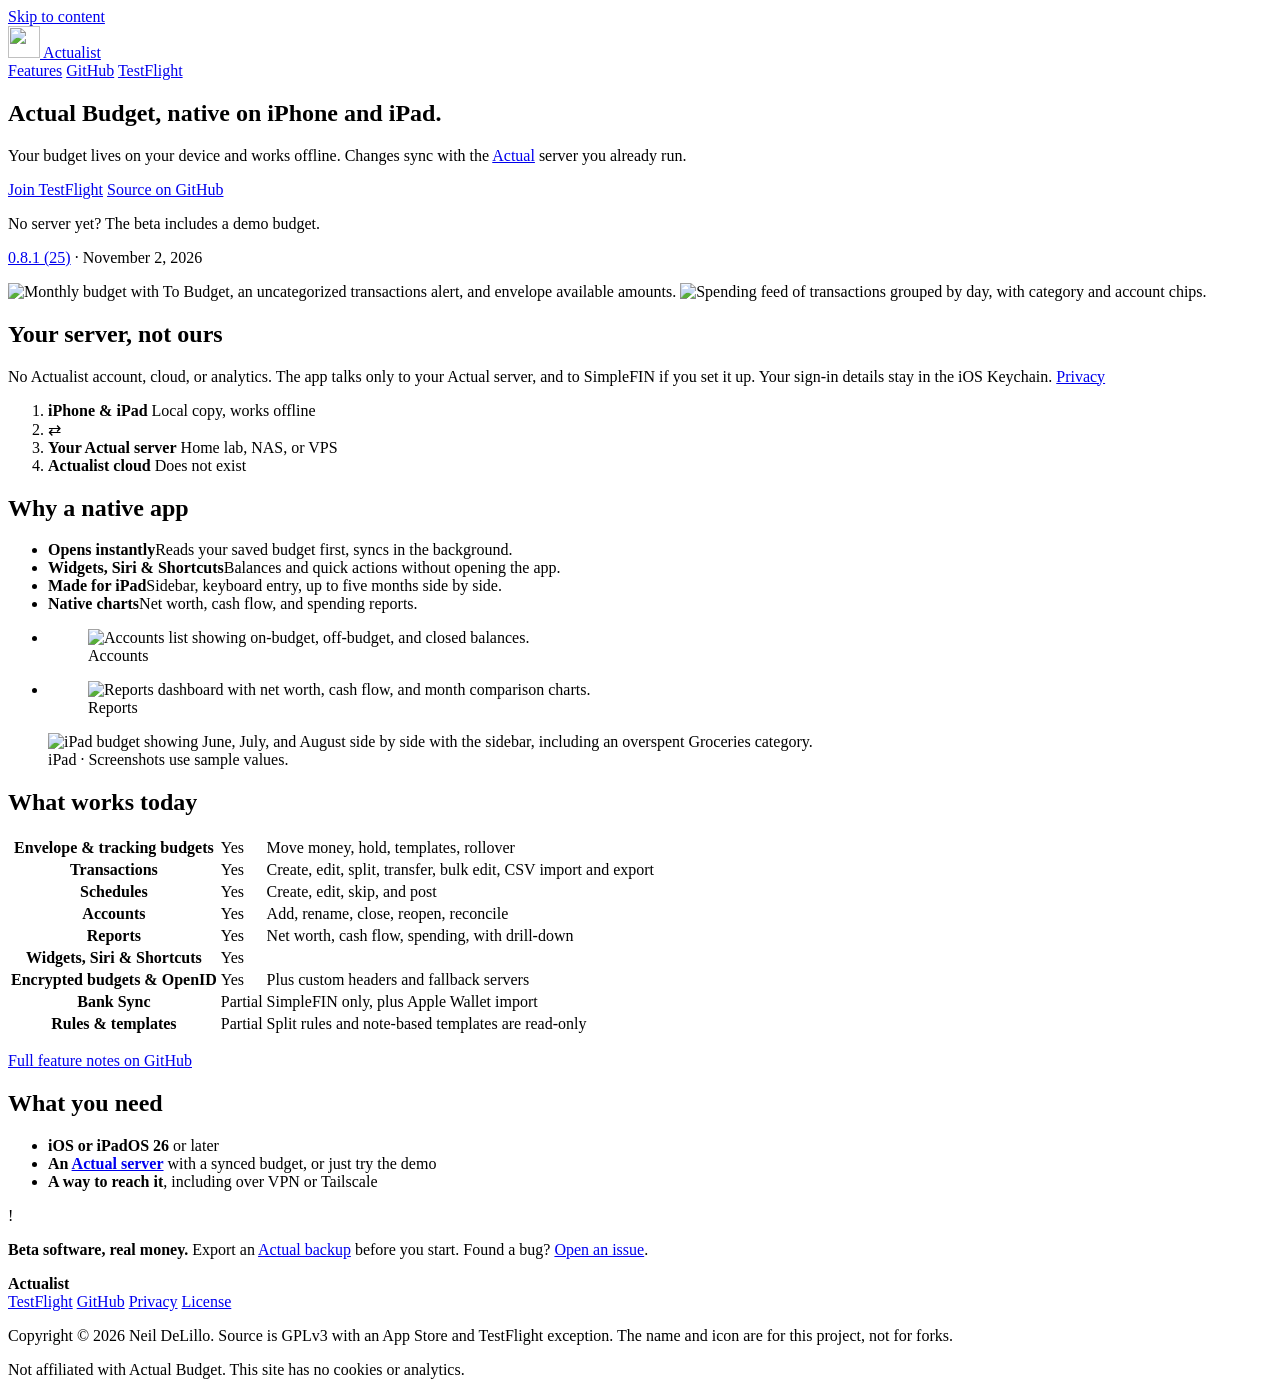
==== public/index.html @ be522aad "docs: update from latest release" ====
<!DOCTYPE html>
<html lang="en">
<head>
  <meta charset="utf-8">
  <meta name="viewport" content="width=device-width, initial-scale=1">
  <title>Actualist — Actual Budget, native on iPhone and iPad</title>
  <meta name="description" content="Actualist is a native iPhone and iPad app for Actual Budget. Your budget stays on your device, works offline, and syncs with your own Actual server. Beta on TestFlight.">
  <meta name="theme-color" content="#0A0710" media="(prefers-color-scheme: dark)">
  <meta name="theme-color" content="#FBF9FE" media="(prefers-color-scheme: light)">
  <link rel="canonical" href="https://actualist.app/">
  <link rel="icon" href="/favicon.ico" sizes="32x32">
  <link rel="icon" href="/assets/icon.png" type="image/png" sizes="256x256">
  <link rel="apple-touch-icon" href="/apple-touch-icon.png">
  <meta property="og:type" content="website">
  <meta property="og:site_name" content="Actualist">
  <meta property="og:title" content="Actualist">
  <meta property="og:description" content="A native iPhone and iPad app for Actual Budget. Your budget stays on your device and syncs with your own server.">
  <meta property="og:url" content="https://actualist.app/">
  <meta property="og:image" content="https://actualist.app/assets/og.png">
  <meta property="og:image:width" content="1200">
  <meta property="og:image:height" content="630">
  <meta name="twitter:card" content="summary_large_image">
  <meta name="twitter:title" content="Actualist">
  <meta name="twitter:description" content="A native iPhone and iPad app for Actual Budget. Your budget stays on your device and syncs with your own server.">
  <meta name="twitter:image" content="https://actualist.app/assets/og.png">
  <link rel="stylesheet" href="/styles.css?v=5">
</head>
<body>
  <a class="skip" href="#content">Skip to content</a>

  <div class="wrap">
    <header class="site">
      <a class="brand" href="/">
        <img src="/assets/icon.png" width="32" height="32" alt="">
        Actualist
      </a>
      <nav class="nav" aria-label="Site">
        <a class="hide-narrow" href="#features">Features</a>
        <a href="https://github.com/sporez/actualist">GitHub</a>
        <a href="https://testflight.apple.com/join/HDG6PcGX">TestFlight</a>
      </nav>
    </header>

    <main id="content">
      <section class="hero">
        <div class="hero-copy">
          <h1>Actual Budget, native on iPhone and&nbsp;iPad.</h1>
          <p class="lede">Your budget lives on your device and works offline. Changes sync with the <a href="https://actualbudget.org/">Actual</a> server you already run.</p>
          <p class="actions">
            <a class="btn" href="https://testflight.apple.com/join/HDG6PcGX">Join TestFlight</a>
            <a href="https://github.com/sporez/actualist">Source on GitHub</a>
          </p>
          <p class="note">No server yet? The beta includes a demo budget.</p>
          <p class="build"><!-- build --><a href="https://github.com/sporez/actualist/releases/tag/testflight/v0.8.1-b25">0.8.1 (25)</a> · November 2, 2026<!-- /build --></p>
        </div>
        <div class="hero-shots" aria-label="Screenshots">
          <span class="device">
            <img src="/assets/budget.webp" width="900" height="1956" alt="Monthly budget with To Budget, an uncategorized transactions alert, and envelope available amounts.">
          </span>
          <span class="device">
            <img src="/assets/spending.webp" width="900" height="1956" alt="Spending feed of transactions grouped by day, with category and account chips.">
          </span>
        </div>
      </section>

      <section id="server" class="split">
        <div>
          <h2>Your server, not ours</h2>
          <p>No Actualist account, cloud, or analytics. The app talks only to your Actual server, and to SimpleFIN if you set it up. Your sign-in details stay in the iOS Keychain. <a href="/privacy">Privacy</a></p>
        </div>
        <ol class="flow" aria-label="How data moves">
          <li class="node">
            <strong>iPhone &amp; iPad</strong>
            <span>Local copy, works offline</span>
          </li>
          <li class="link" aria-hidden="true">⇄</li>
          <li class="node">
            <strong>Your Actual server</strong>
            <span>Home lab, NAS, or VPS</span>
          </li>
          <li class="node gone">
            <strong>Actualist cloud</strong>
            <span>Does not exist</span>
          </li>
        </ol>
      </section>

      <section id="native" class="showcase">
        <div>
          <h2>Why a native app</h2>
          <ul class="tiles">
            <li><strong>Opens instantly</strong><span>Reads your saved budget first, syncs in the background.</span></li>
            <li><strong>Widgets, Siri &amp; Shortcuts</strong><span>Balances and quick actions without opening the app.</span></li>
            <li><strong>Made for iPad</strong><span>Sidebar, keyboard entry, up to five months side by side.</span></li>
            <li><strong>Native charts</strong><span>Net worth, cash flow, and spending reports.</span></li>
          </ul>
        </div>
        <div>
          <ul class="gallery">
            <li>
              <figure>
                <span class="device">
                  <img src="/assets/accounts.webp" width="900" height="1954" alt="Accounts list showing on-budget, off-budget, and closed balances." loading="lazy">
                </span>
                <figcaption>Accounts</figcaption>
              </figure>
            </li>
            <li>
              <figure>
                <span class="device">
                  <img src="/assets/reports.webp" width="900" height="1954" alt="Reports dashboard with net worth, cash flow, and month comparison charts." loading="lazy">
                </span>
                <figcaption>Reports</figcaption>
              </figure>
            </li>
          </ul>
        </div>
        <figure class="wide">
          <span class="device">
            <img src="/assets/ipad-budget.webp" width="1800" height="1350" alt="iPad budget showing June, July, and August side by side with the sidebar, including an overspent Groceries category." loading="lazy">
          </span>
          <figcaption>iPad · Screenshots use sample values.</figcaption>
        </figure>
      </section>

      <section id="features">
        <h2>What works today</h2>
        <table class="matrix">
          <tbody>
            <tr><th scope="row">Envelope &amp; tracking budgets</th><td><span class="state yes">Yes</span></td><td>Move money, hold, templates, rollover</td></tr>
            <tr><th scope="row">Transactions</th><td><span class="state yes">Yes</span></td><td>Create, edit, split, transfer, bulk edit, CSV import and export</td></tr>
            <tr><th scope="row">Schedules</th><td><span class="state yes">Yes</span></td><td>Create, edit, skip, and post</td></tr>
            <tr><th scope="row">Accounts</th><td><span class="state yes">Yes</span></td><td>Add, rename, close, reopen, reconcile</td></tr>
            <tr><th scope="row">Reports</th><td><span class="state yes">Yes</span></td><td>Net worth, cash flow, spending, with drill-down</td></tr>
            <tr><th scope="row">Widgets, Siri &amp; Shortcuts</th><td><span class="state yes">Yes</span></td><td></td></tr>
            <tr><th scope="row">Encrypted budgets &amp; OpenID</th><td><span class="state yes">Yes</span></td><td>Plus custom headers and fallback servers</td></tr>
            <tr><th scope="row">Bank Sync</th><td><span class="state part">Partial</span></td><td>SimpleFIN only, plus Apple Wallet import</td></tr>
            <tr><th scope="row">Rules &amp; templates</th><td><span class="state part">Partial</span></td><td>Split rules and note-based templates are read-only</td></tr>
          </tbody>
        </table>
        <p class="more"><a href="https://github.com/sporez/actualist#features">Full feature notes on GitHub</a></p>
      </section>

      <section id="need">
        <h2>What you need</h2>
        <ul class="needs">
          <li><strong>iOS or iPadOS 26</strong> or later</li>
          <li><strong>An <a href="https://actualbudget.org/docs/install/">Actual server</a></strong> with a synced budget, or just try the demo</li>
          <li><strong>A way to reach it</strong>, including over VPN or Tailscale</li>
        </ul>
      </section>

      <aside class="caution">
        <span class="badge" aria-hidden="true">!</span>
        <p><strong>Beta software, real money.</strong> Export an <a href="https://actualbudget.org/docs/backup-restore/backup/">Actual backup</a> before you start. Found a bug? <a href="https://github.com/sporez/actualist/issues/new">Open an issue</a>.</p>
      </aside>
    </main>

    <footer class="site">
      <div class="row">
        <strong>Actualist</strong>
        <nav aria-label="Footer">
          <a href="https://testflight.apple.com/join/HDG6PcGX">TestFlight</a>
          <a href="https://github.com/sporez/actualist">GitHub</a>
          <a href="/privacy">Privacy</a>
          <a href="https://github.com/sporez/actualist/blob/main/LICENSE">License</a>
        </nav>
      </div>
      <p>Copyright © 2026 Neil DeLillo. Source is GPLv3 with an App Store and TestFlight exception. The name and icon are for this project, not for forks.</p>
      <p>Not affiliated with Actual Budget. This site has no cookies or analytics.</p>
    </footer>
  </div>

</body>
</html>
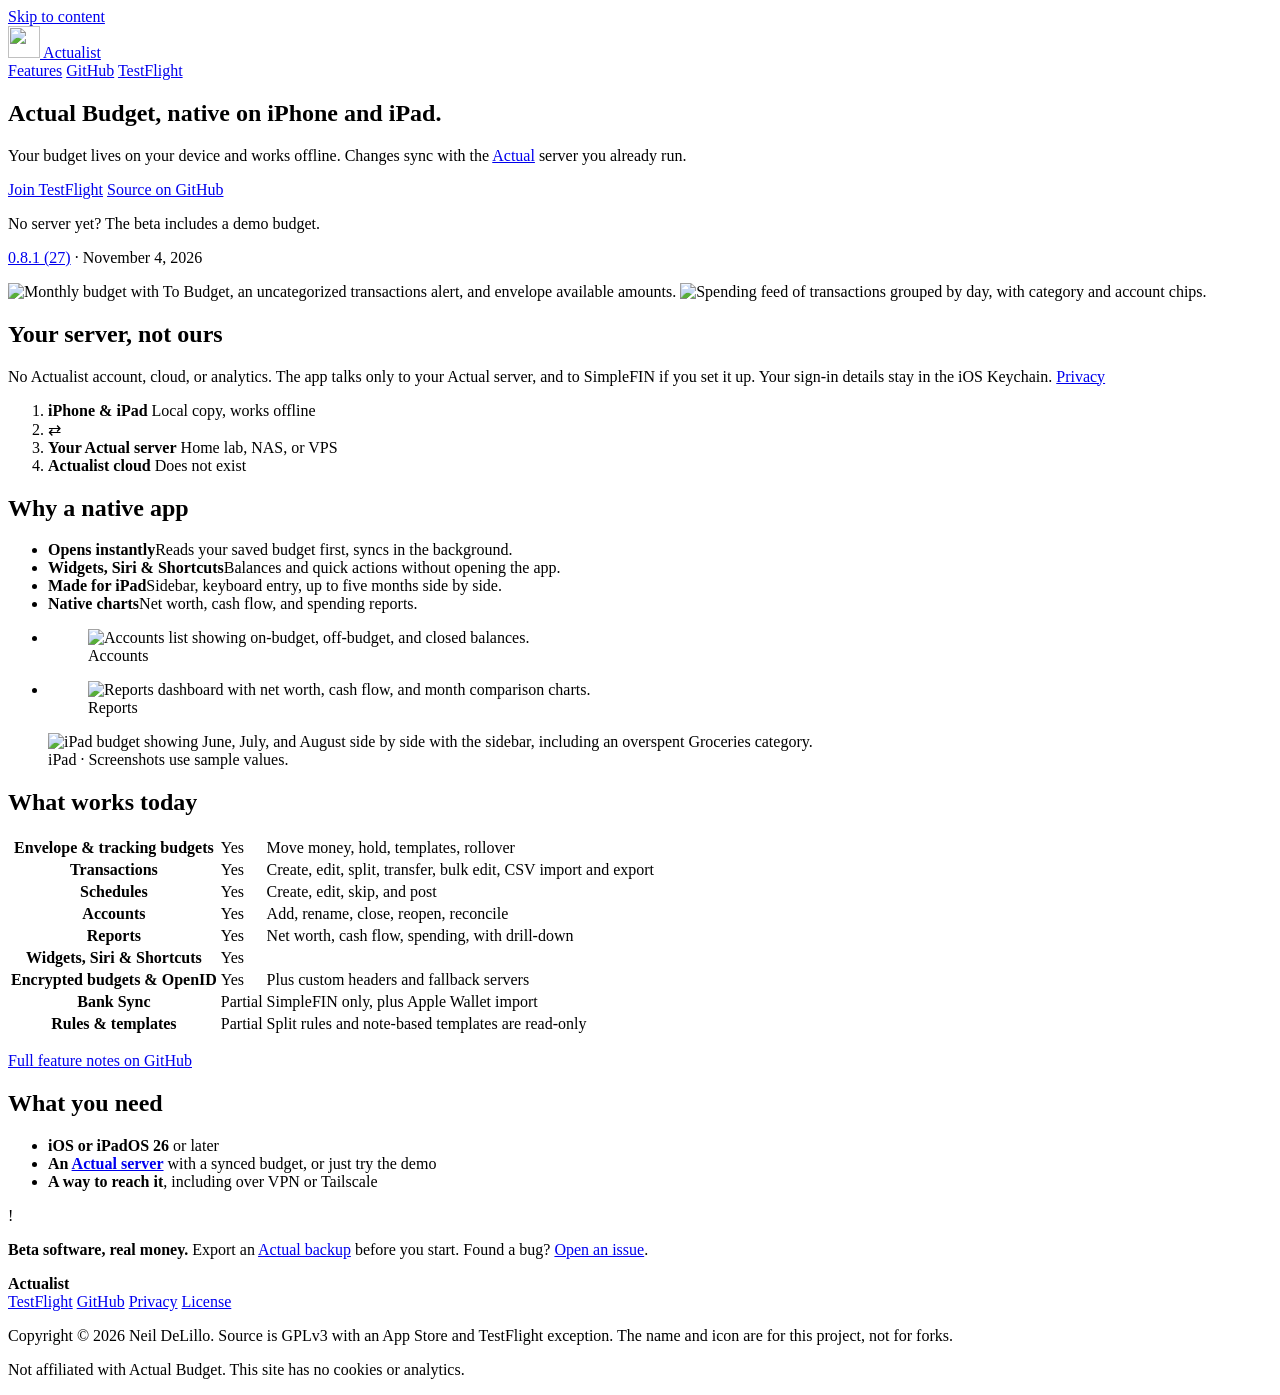
==== commit 310d42be: "docs: update from latest release" ====
--- a/public/index.html
+++ b/public/index.html
@@ -51,7 +51,7 @@
             <a href="https://github.com/sporez/actualist">Source on GitHub</a>
           </p>
           <p class="note">No server yet? The beta includes a demo budget.</p>
-          <p class="build"><!-- build --><a href="https://github.com/sporez/actualist/releases/tag/testflight/v0.8.1-b25">0.8.1 (25)</a> · November 2, 2026<!-- /build --></p>
+          <p class="build"><!-- build --><a href="https://github.com/sporez/actualist/releases/tag/testflight/v0.8.1-b27">0.8.1 (27)</a> · November 4, 2026<!-- /build --></p>
         </div>
         <div class="hero-shots" aria-label="Screenshots">
           <span class="device">
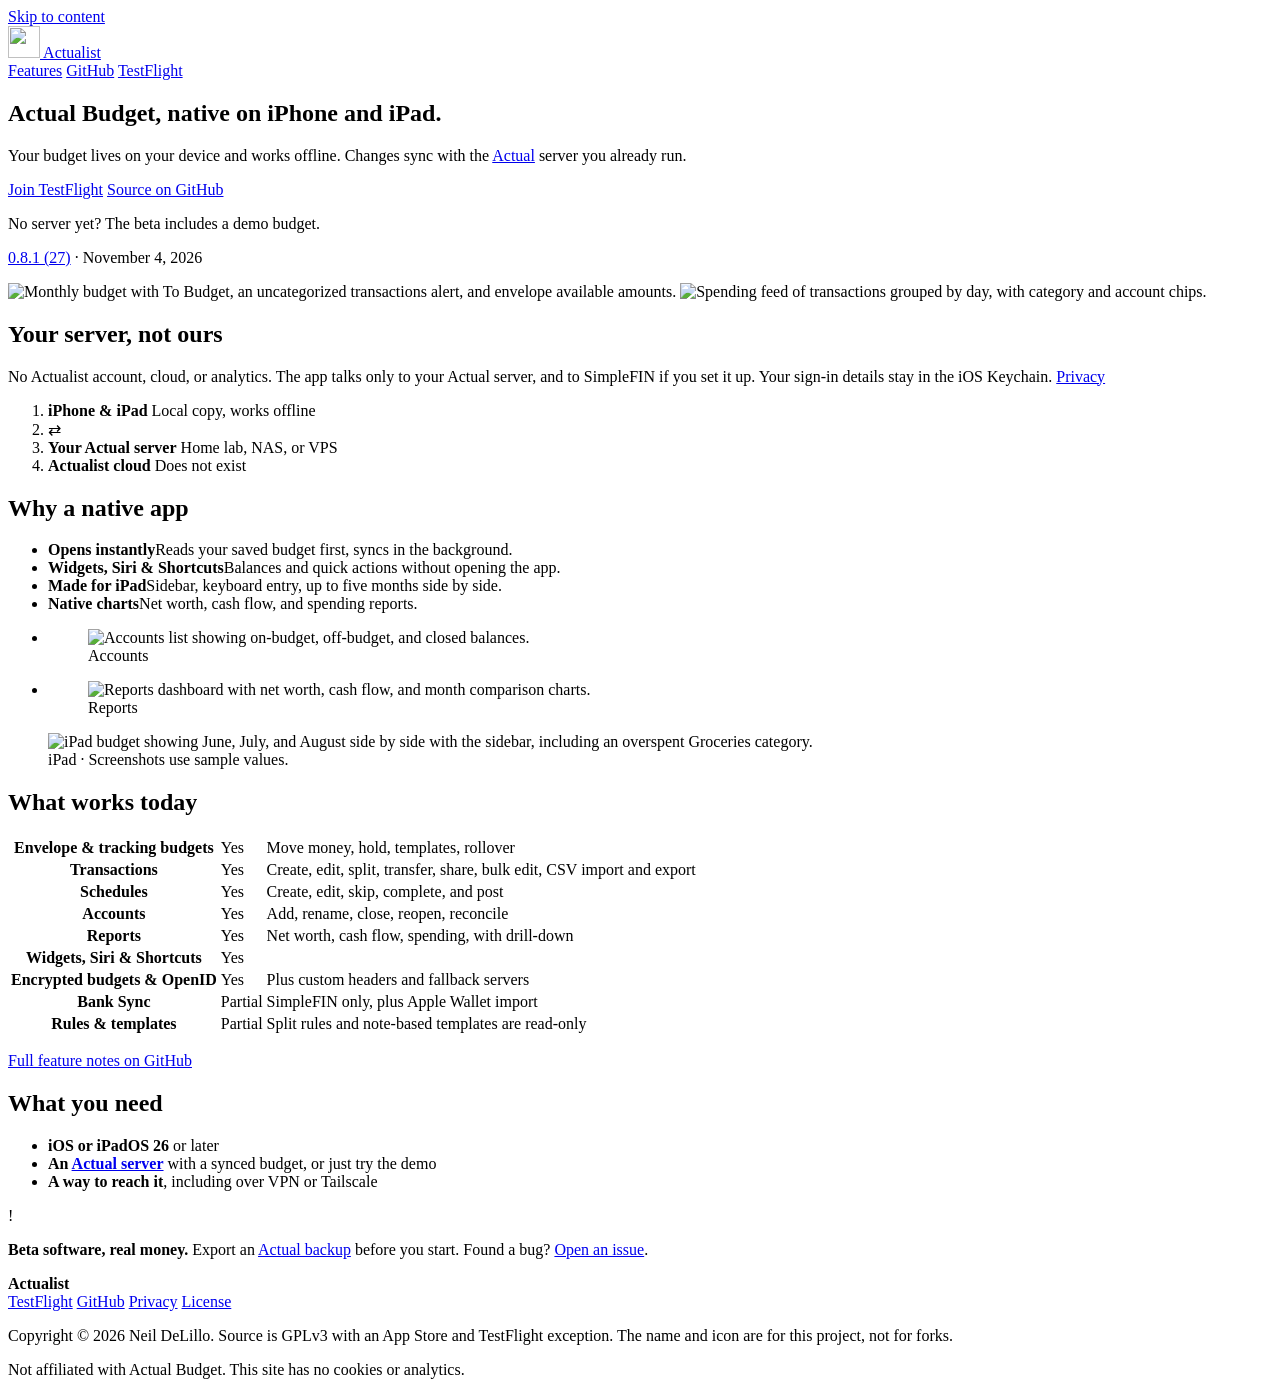
==== commit efbff9a8: "copy: refresh Transactions and Schedules rows and iPad Budget shot for 0.8.1 (27)" ====
--- a/public/index.html
+++ b/public/index.html
@@ -128,8 +128,8 @@
         <table class="matrix">
           <tbody>
             <tr><th scope="row">Envelope &amp; tracking budgets</th><td><span class="state yes">Yes</span></td><td>Move money, hold, templates, rollover</td></tr>
-            <tr><th scope="row">Transactions</th><td><span class="state yes">Yes</span></td><td>Create, edit, split, transfer, bulk edit, CSV import and export</td></tr>
-            <tr><th scope="row">Schedules</th><td><span class="state yes">Yes</span></td><td>Create, edit, skip, and post</td></tr>
+            <tr><th scope="row">Transactions</th><td><span class="state yes">Yes</span></td><td>Create, edit, split, transfer, share, bulk edit, CSV import and export</td></tr>
+            <tr><th scope="row">Schedules</th><td><span class="state yes">Yes</span></td><td>Create, edit, skip, complete, and post</td></tr>
             <tr><th scope="row">Accounts</th><td><span class="state yes">Yes</span></td><td>Add, rename, close, reopen, reconcile</td></tr>
             <tr><th scope="row">Reports</th><td><span class="state yes">Yes</span></td><td>Net worth, cash flow, spending, with drill-down</td></tr>
             <tr><th scope="row">Widgets, Siri &amp; Shortcuts</th><td><span class="state yes">Yes</span></td><td></td></tr>
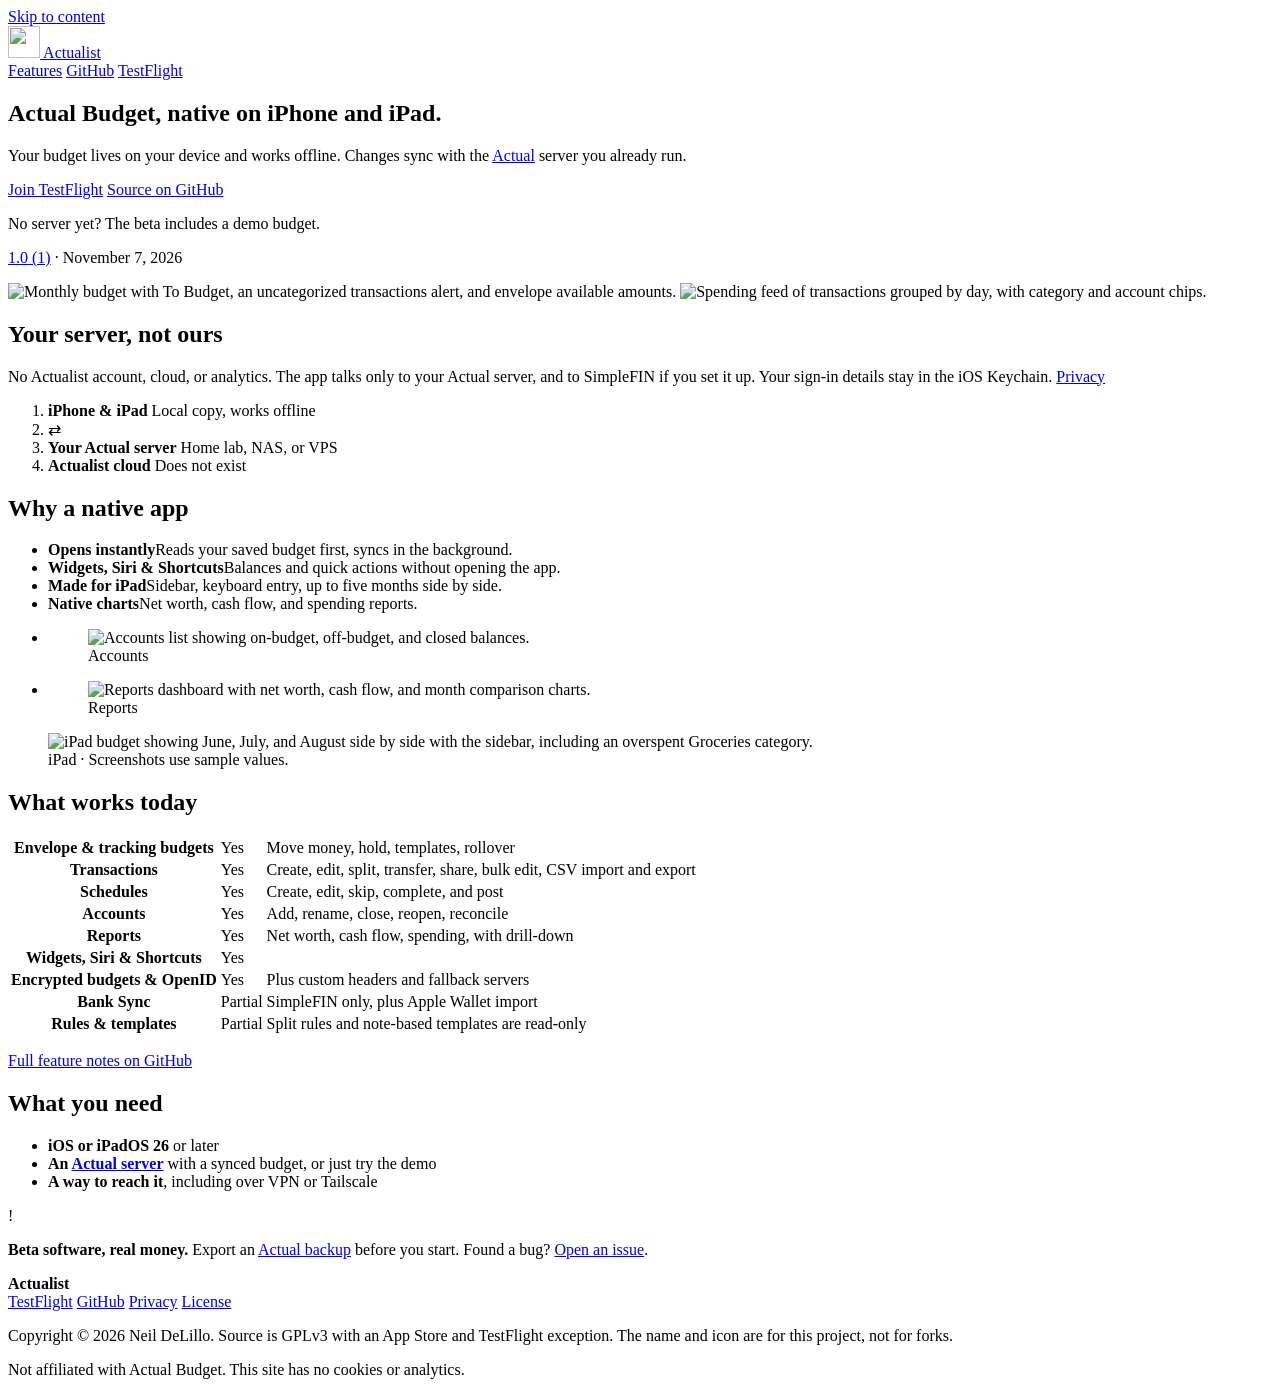
==== commit d33784a9: "docs: update from latest release" ====
--- a/public/index.html
+++ b/public/index.html
@@ -51,7 +51,7 @@
             <a href="https://github.com/sporez/actualist">Source on GitHub</a>
           </p>
           <p class="note">No server yet? The beta includes a demo budget.</p>
-          <p class="build"><!-- build --><a href="https://github.com/sporez/actualist/releases/tag/testflight/v0.8.1-b27">0.8.1 (27)</a> · November 4, 2026<!-- /build --></p>
+          <p class="build"><!-- build --><a href="https://github.com/sporez/actualist/releases/tag/testflight/v1.0-b1">1.0 (1)</a> · November 7, 2026<!-- /build --></p>
         </div>
         <div class="hero-shots" aria-label="Screenshots">
           <span class="device">
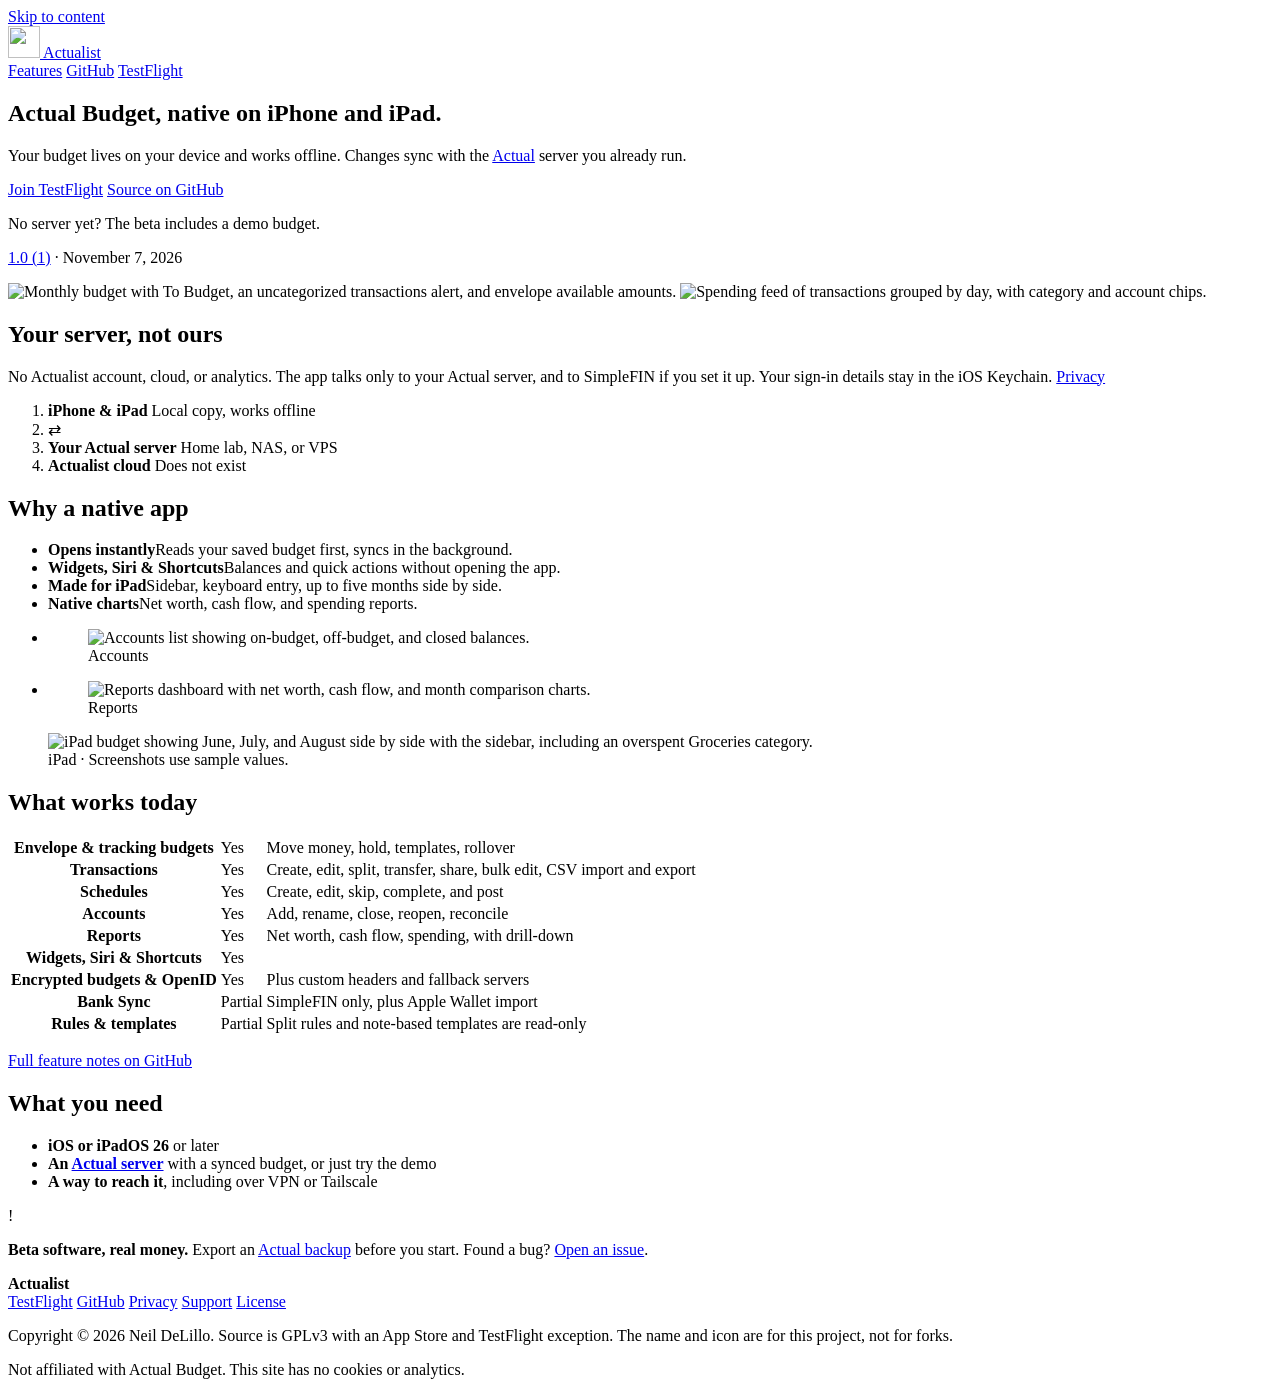
==== commit 7ac3cff9: "feat(support): make the support page public Drop noindex, list it in the sitemap, and link Support i" ====
--- a/public/index.html
+++ b/public/index.html
@@ -163,6 +163,7 @@
           <a href="https://testflight.apple.com/join/HDG6PcGX">TestFlight</a>
           <a href="https://github.com/sporez/actualist">GitHub</a>
           <a href="/privacy">Privacy</a>
+          <a href="/support">Support</a>
           <a href="https://github.com/sporez/actualist/blob/main/LICENSE">License</a>
         </nav>
       </div>
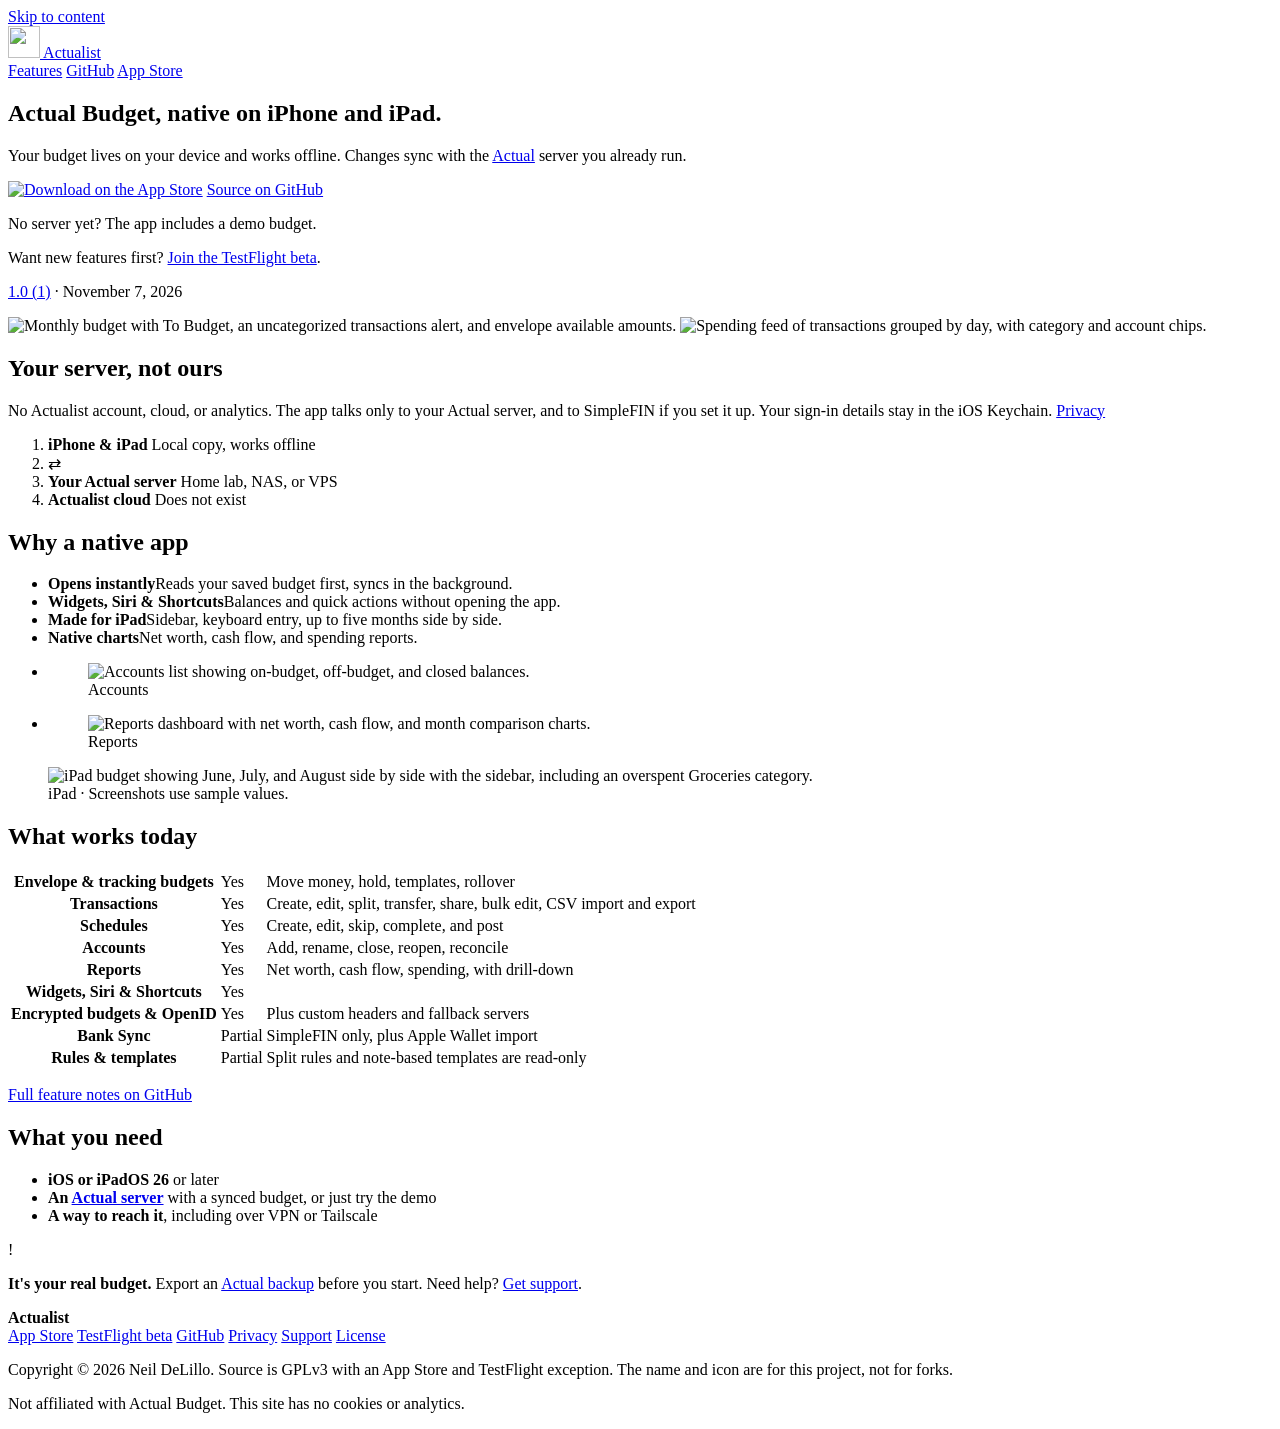
==== commit 24866479: "feat: make the App Store the main download Replace the Join TestFlight button with Apple's Download " ====
--- a/public/index.html
+++ b/public/index.html
@@ -4,7 +4,7 @@
   <meta charset="utf-8">
   <meta name="viewport" content="width=device-width, initial-scale=1">
   <title>Actualist — Actual Budget, native on iPhone and iPad</title>
-  <meta name="description" content="Actualist is a native iPhone and iPad app for Actual Budget. Your budget stays on your device, works offline, and syncs with your own Actual server. Beta on TestFlight.">
+  <meta name="description" content="Actualist is a native iPhone and iPad app for Actual Budget. Your budget stays on your device, works offline, and syncs with your own Actual server. Free on the App Store.">
   <meta name="theme-color" content="#0A0710" media="(prefers-color-scheme: dark)">
   <meta name="theme-color" content="#FBF9FE" media="(prefers-color-scheme: light)">
   <link rel="canonical" href="https://actualist.app/">
@@ -37,7 +37,7 @@
       <nav class="nav" aria-label="Site">
         <a class="hide-narrow" href="#features">Features</a>
         <a href="https://github.com/sporez/actualist">GitHub</a>
-        <a href="https://testflight.apple.com/join/HDG6PcGX">TestFlight</a>
+        <a href="https://apps.apple.com/app/actualist/id6785973723">App Store</a>
       </nav>
     </header>
 
@@ -47,11 +47,14 @@
           <h1>Actual Budget, native on iPhone and&nbsp;iPad.</h1>
           <p class="lede">Your budget lives on your device and works offline. Changes sync with the <a href="https://actualbudget.org/">Actual</a> server you already run.</p>
           <p class="actions">
-            <a class="btn" href="https://testflight.apple.com/join/HDG6PcGX">Join TestFlight</a>
+            <a class="store-badge" href="https://apps.apple.com/app/actualist/id6785973723"><img src="/assets/app-store-badge.svg" width="150" height="50" alt="Download on the App Store"></a>
             <a href="https://github.com/sporez/actualist">Source on GitHub</a>
           </p>
-          <p class="note">No server yet? The beta includes a demo budget.</p>
-          <p class="build"><!-- build --><a href="https://github.com/sporez/actualist/releases/tag/testflight/v1.0-b1">1.0 (1)</a> · November 7, 2026<!-- /build --></p>
+          <p class="note">No server yet? The app includes a demo budget.</p>
+          <div class="beta">
+            <p class="note">Want new features first? <a href="https://testflight.apple.com/join/HDG6PcGX">Join the TestFlight beta</a>.</p>
+            <p class="build"><!-- build --><a href="https://github.com/sporez/actualist/releases/tag/testflight/v1.0-b1">1.0 (1)</a> · November 7, 2026<!-- /build --></p>
+          </div>
         </div>
         <div class="hero-shots" aria-label="Screenshots">
           <span class="device">
@@ -152,7 +155,7 @@
 
       <aside class="caution">
         <span class="badge" aria-hidden="true">!</span>
-        <p><strong>Beta software, real money.</strong> Export an <a href="https://actualbudget.org/docs/backup-restore/backup/">Actual backup</a> before you start. Found a bug? <a href="https://github.com/sporez/actualist/issues/new">Open an issue</a>.</p>
+        <p><strong>It's your real budget.</strong> Export an <a href="https://actualbudget.org/docs/backup-restore/backup/">Actual backup</a> before you start. Need help? <a href="/support">Get support</a>.</p>
       </aside>
     </main>
 
@@ -160,7 +163,8 @@
       <div class="row">
         <strong>Actualist</strong>
         <nav aria-label="Footer">
-          <a href="https://testflight.apple.com/join/HDG6PcGX">TestFlight</a>
+          <a href="https://apps.apple.com/app/actualist/id6785973723">App Store</a>
+          <a href="https://testflight.apple.com/join/HDG6PcGX">TestFlight beta</a>
           <a href="https://github.com/sporez/actualist">GitHub</a>
           <a href="/privacy">Privacy</a>
           <a href="/support">Support</a>
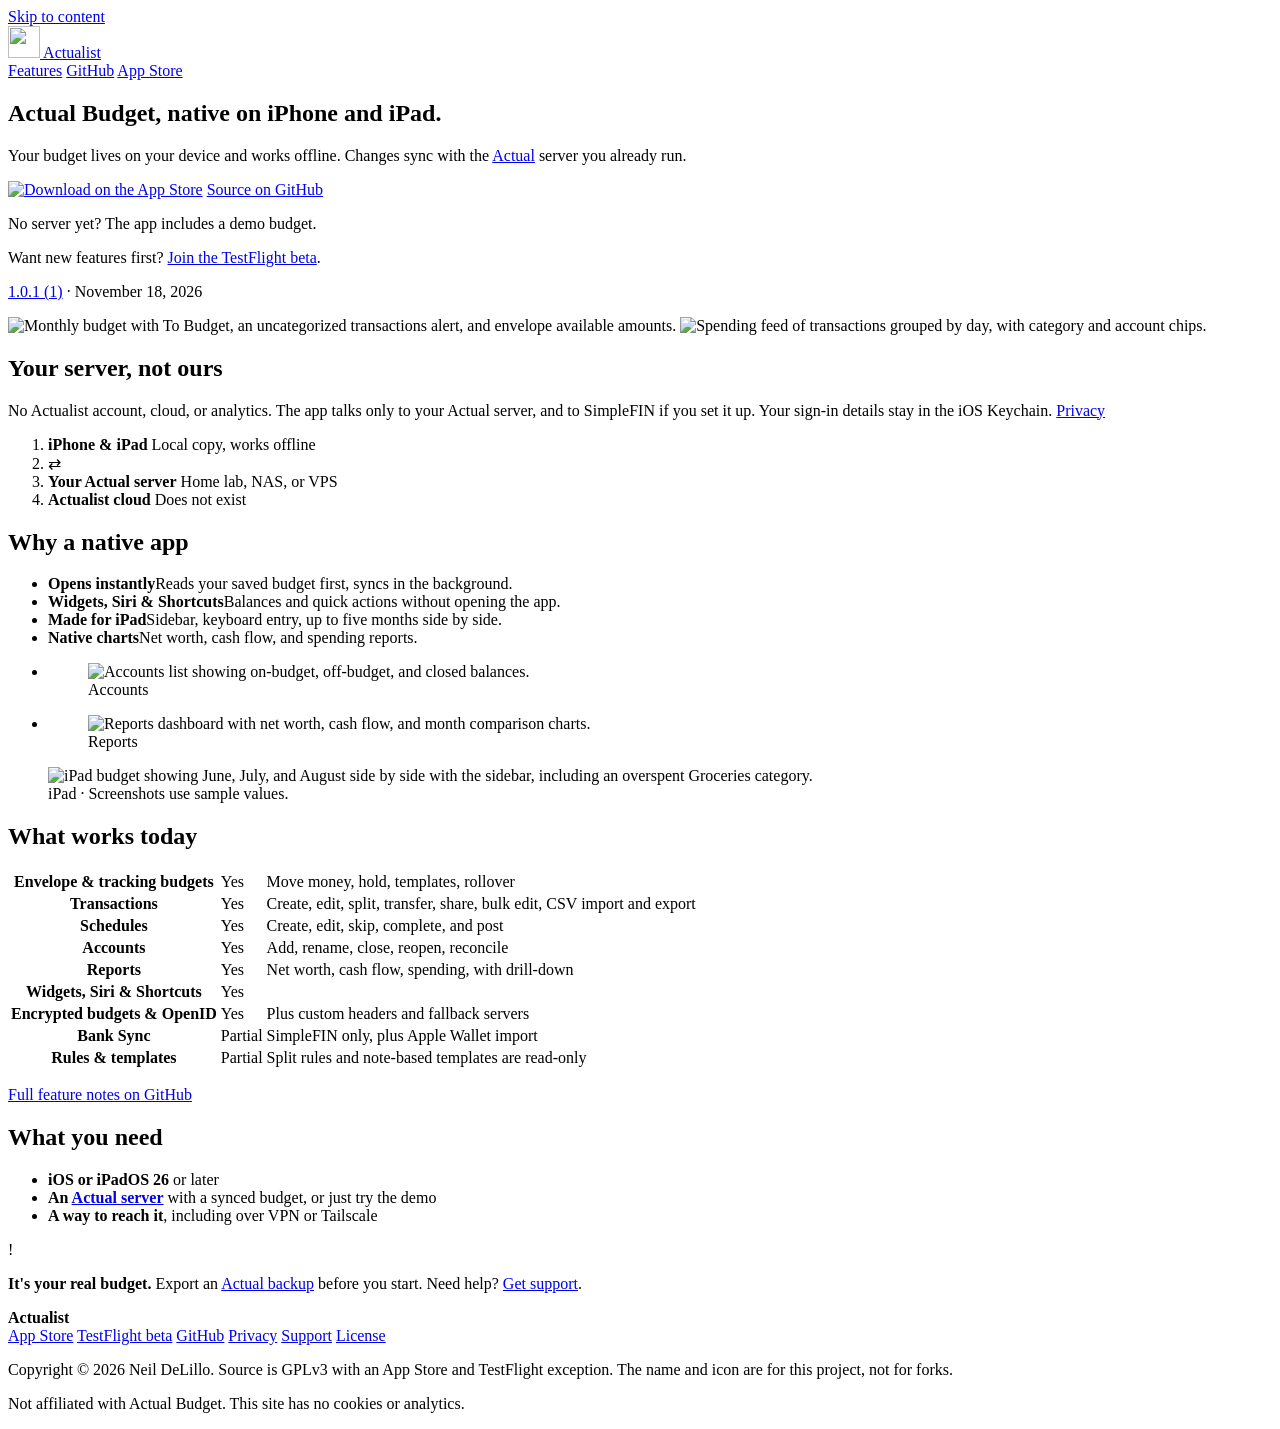
==== commit 9b6cfb9c: "docs: update from latest release" ====
--- a/public/index.html
+++ b/public/index.html
@@ -23,7 +23,7 @@
   <meta name="twitter:title" content="Actualist">
   <meta name="twitter:description" content="A native iPhone and iPad app for Actual Budget. Your budget stays on your device and syncs with your own server.">
   <meta name="twitter:image" content="https://actualist.app/assets/og.png">
-  <link rel="stylesheet" href="/styles.css?v=5">
+  <link rel="stylesheet" href="/styles.css?v=6">
 </head>
 <body>
   <a class="skip" href="#content">Skip to content</a>
@@ -53,7 +53,7 @@
           <p class="note">No server yet? The app includes a demo budget.</p>
           <div class="beta">
             <p class="note">Want new features first? <a href="https://testflight.apple.com/join/HDG6PcGX">Join the TestFlight beta</a>.</p>
-            <p class="build"><!-- build --><a href="https://github.com/sporez/actualist/releases/tag/testflight/v1.0-b1">1.0 (1)</a> · November 7, 2026<!-- /build --></p>
+            <p class="build"><!-- build --><a href="https://github.com/sporez/actualist/releases/tag/testflight/v1.0.1-b1">1.0.1 (1)</a> · November 18, 2026<!-- /build --></p>
           </div>
         </div>
         <div class="hero-shots" aria-label="Screenshots">
